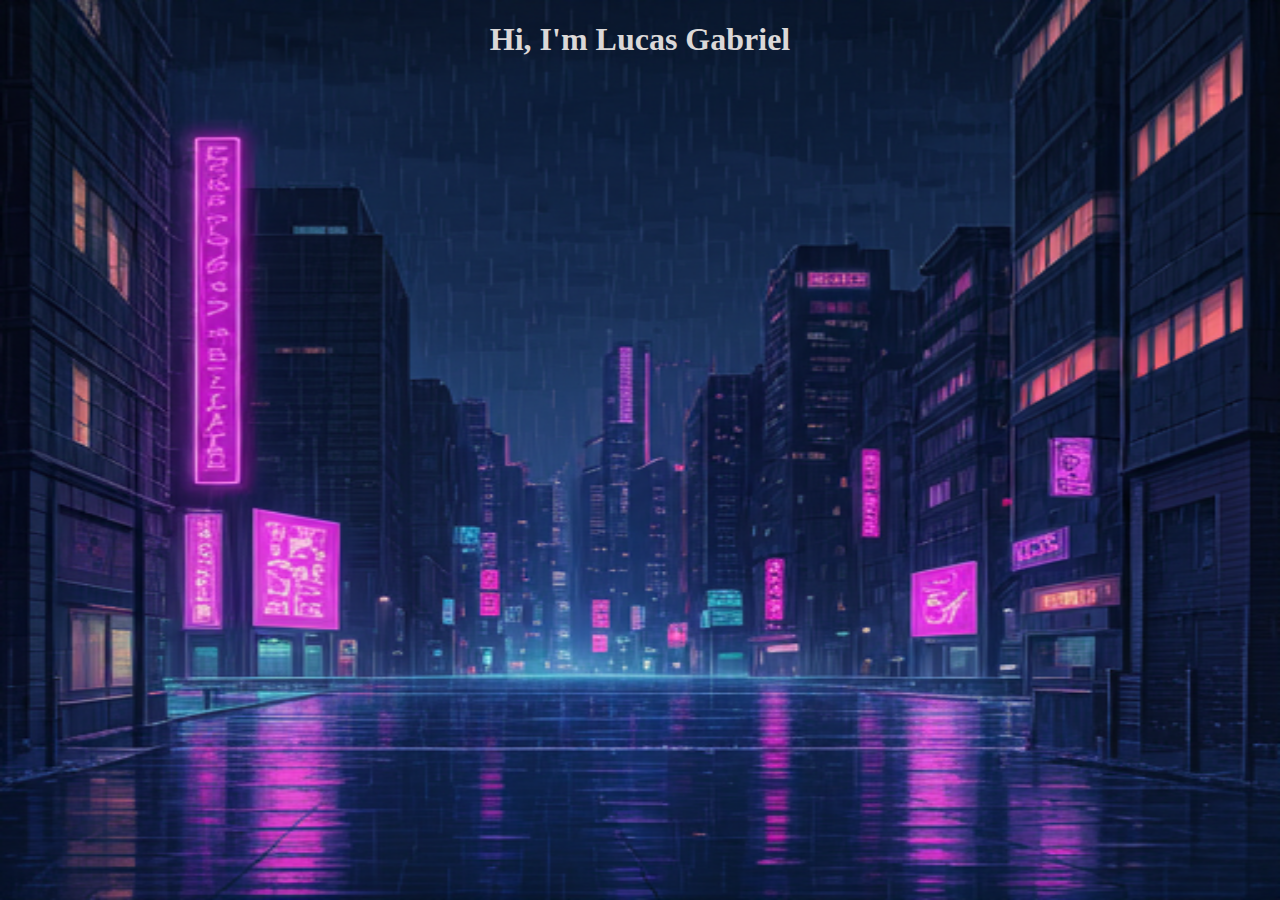
==== aboutme.html @ b2cd74de "start portfolio" ====
<!DOCTYPE html>
<html lang="pt-br">
<head>
    <meta charset="UTF-8">
    <meta name="viewport" content="width=device-width, initial-scale=1.0">
    <title>Know About Me</title>

    <link rel="stylesheet" href="aboutme.css">
    <link href="https://fonts.cdnfonts.com/css/joystix" rel="stylesheet">

</head>
<body>
    <img src="img/bg aboutme.png" alt="Imagem de fundo" style="position: absolute; top: 0; left: 0; width: 100%; height: 100%; z-index: -1;">
     
    <header>
        <h1>Hi, I'm Lucas Gabriel</h1>
    </header>

    <main>

    </main>
</body>
</html>
---- aboutme.css ----
* {
    margin: 0;
    padding: 0;
    box-sizing: border-box;
}

header {
    font-family: 'joystix';
    color: #dbd8d8;
    text-align: center;
    
    margin-top: 1.3rem;
}
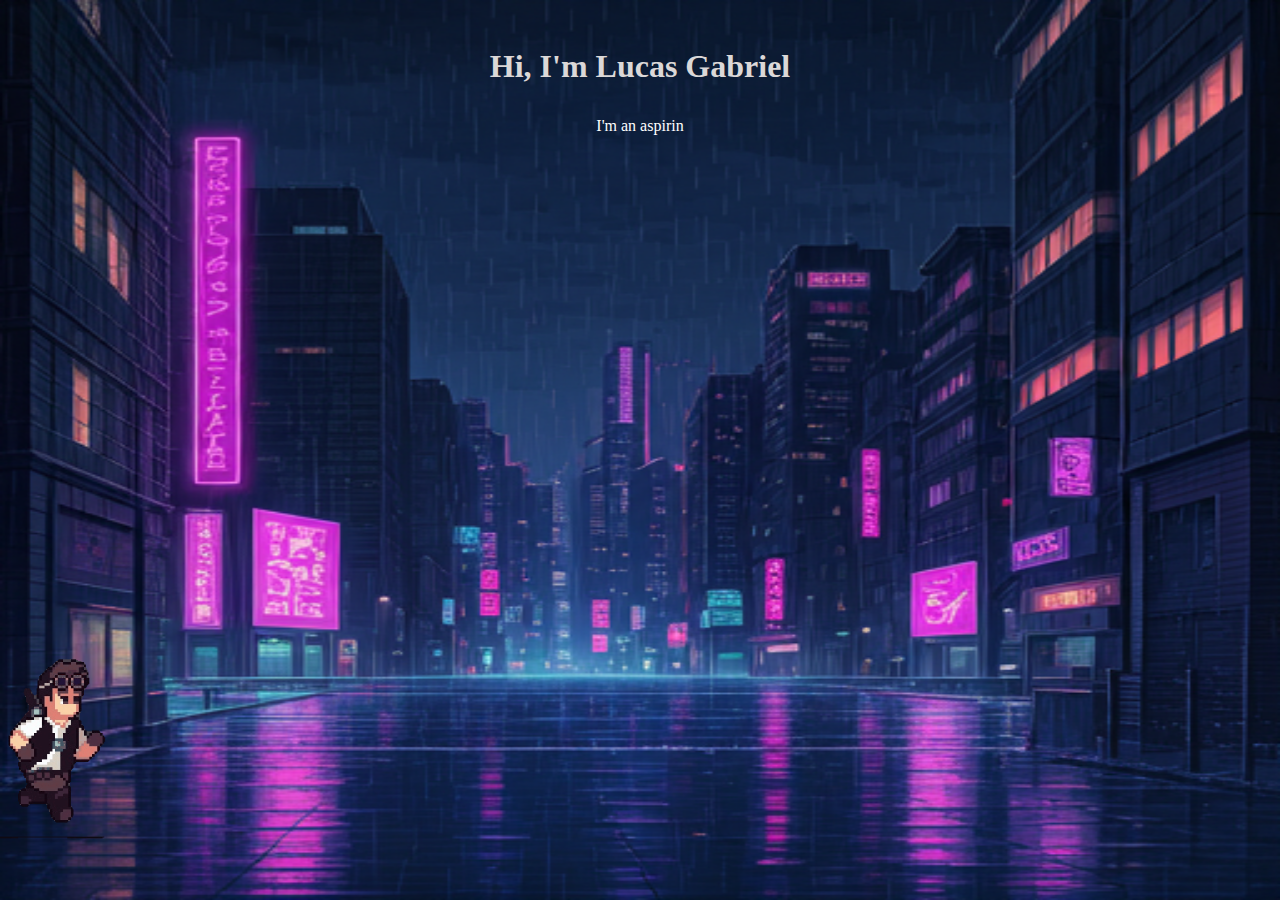
==== commit b27d2dec: "HAAAAAAAAAAAAAAAAAAAAAAAAA" ====
--- a/aboutme.html
+++ b/aboutme.html
@@ -17,7 +17,38 @@
     </header>
 
     <main>
+        <div class="about-me">
+            <div class="text-box" id="text-box"></div>
 
+        </div>
     </main>
+
+    <footer>
+        <div class="char">
+            <img src="img/runChar.gif" alt="">
+
+        </div>
+    </footer>
+
+    
+    <script>
+        const textElement = document.getElementById('text-box');
+        const text = "I'm an aspiring programmer starting my journey in the tech world. My goal is to become a full-stack developer, and I have already studied HTML and CSS. Currently, I'm diving into JavaScript to expand my skills and bring my ideas to life through code. I'm passionate about learning and excited about the endless possibilities that programming offers.";
+
+        let index = 0;
+
+        function typeText() {
+            if (index < text.length) {
+                textElement.textContent += text.charAt(index);
+                index++;
+                setTimeout(typeText, 50); // Ajuste o intervalo entre caracteres
+            }
+        }
+
+        // Inicia automaticamente ao carregar a página
+        window.onload = () => {
+            typeText();
+        };
+    </script>
 </body>
 </html>--- a/aboutme.css
+++ b/aboutme.css
@@ -9,5 +9,61 @@
     color: #dbd8d8;
     text-align: center;
     
-    margin-top: 1.3rem;
+    margin-top: 3rem;
+}
+
+header h1 {
+    font-size: 2rem;
+}
+
+.about-me {
+    display: flex;
+    flex-direction: column;
+    align-items: center;
+    justify-content: center;
+    margin: 2rem 10%;
+
+}
+ .about-me .text-box {
+    color: #ffffff;
+    font-family: 'joystix';
+    font-size: 1rem;
+ }
+
+
+.char {
+    
+    position: absolute;
+    left: -2rem;
+    animation: mover 10s infinite ease-in-out;
+    bottom: 3rem;
+  
+}
+@keyframes mover {
+    0% {
+      transform: translateX(0) scaleX(1);
+    }
+    49.9% {
+      transform: translateX(90vw) scaleX(1);
+    }
+    50% {
+      transform: translateX(90vw) scaleX(-1);
+      animation-timing-function: step;
+    }
+    100% {
+      transform: translateX(0) scaleX(-1);
+    }
+
+  }
+
+.char img {
+    width: 8rem;
+}
+
+@media (min-width: 1280px) {
+    .char img{
+        width: 10rem;
+}
+
+
 }